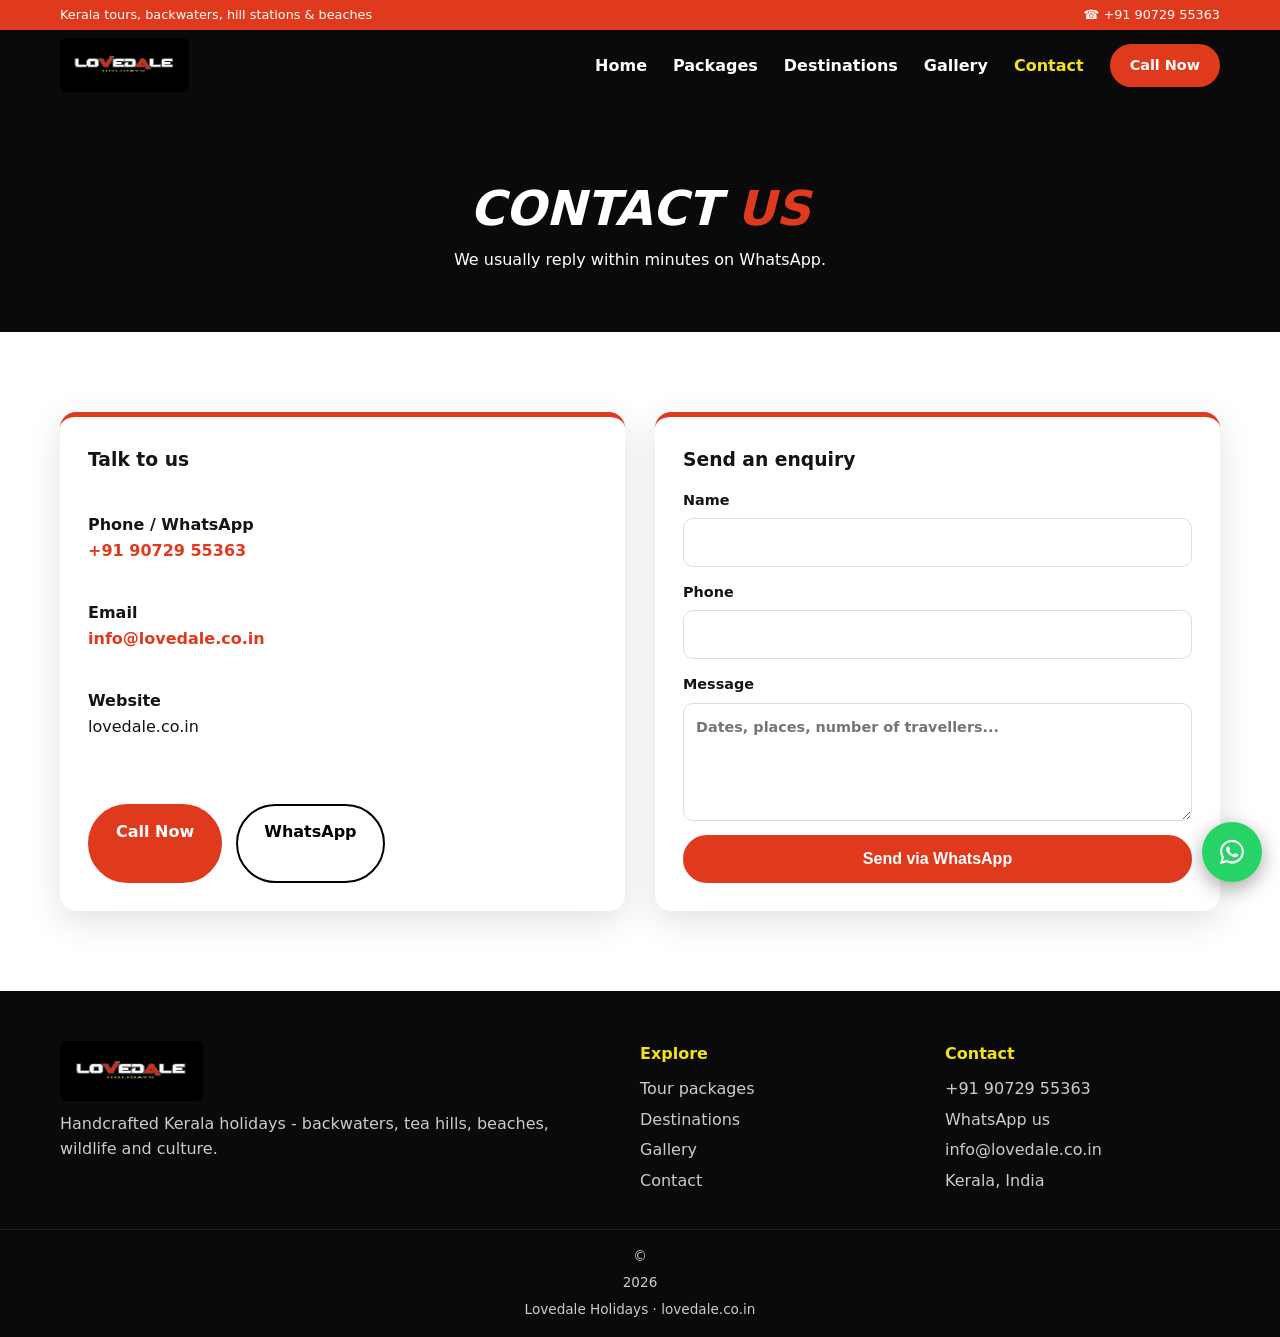
==== contact.html @ d2197902 "Initial commit: Lovedale Holidays website" ====
<!doctype html>
<html lang="en">
<head>
<meta charset="utf-8">
<meta name="viewport" content="width=device-width,initial-scale=1">
<title>Contact | Lovedale Holidays</title>
<link rel="icon" href="assets/logo.jpeg">
<link rel="stylesheet" href="css/style.css">
</head>
<body class="inner">
<section class="page-head"><div class="wrap"><h1>Contact <span class="red">Us</span></h1><p>We usually reply within minutes on WhatsApp.</p></div></section>
<section class="section wrap contact-grid">
  <div class="card">
    <h3>Talk to us</h3>
    <p><b>Phone / WhatsApp</b><br><a data-phone="text" href="#">+91 90729 55363</a></p>
    <p><b>Email</b><br><a data-email href="#">email</a></p>
    <p><b>Website</b><br>lovedale.co.in</p>
    <div class="cta"><a class="btn" data-phone href="#">Call Now</a><a class="btn btn-ghost-dark" data-wa href="#">WhatsApp</a></div>
  </div>
  <form class="card" id="contactForm">
    <h3>Send an enquiry</h3>
    <label>Name<input name="name" required></label>
    <label>Phone<input name="phone" type="tel" required></label>
    <label>Message<textarea name="msg" rows="4" placeholder="Dates, places, number of travellers..."></textarea></label>
    <button class="btn" type="submit">Send via WhatsApp</button>
  </form>
</section>
<script src="js/site-config.js"></script>
<script src="js/layout.js"></script>
<script>
document.getElementById("contactForm").addEventListener("submit", e => {
  e.preventDefault(); const f = new FormData(e.target);
  const m = `Hello Lovedale Holidays,\nName: ${f.get("name")}\nPhone: ${f.get("phone")}\n${f.get("msg")}`;
  window.open(`https://wa.me/${SITE.whatsapp}?text=${encodeURIComponent(m)}`, "_blank");
});
</script>
</body>
</html>
---- css/style.css ----
/* Lovedale Holidays - theme from logo: black, white, red, yellow */
:root{--black:#0a0a0a;--ink:#141414;--red:#e03a1e;--red2:#b82a12;--yellow:#f4e11b;--white:#fff;--grey:#f4f3f0;--muted:#6b6b6b;--r:16px}
*{box-sizing:border-box;margin:0}
html{scroll-behavior:smooth}
body{font-family:system-ui,-apple-system,"Segoe UI",Roboto,sans-serif;color:var(--ink);background:#fff;line-height:1.6}
img{max-width:100%;display:block}
a{color:inherit;text-decoration:none}
.wrap{max-width:1200px;margin:auto;padding:0 20px}
.red{color:var(--red)}.yellow{color:var(--yellow)}

/* buttons */
.btn{display:inline-block;background:var(--red);color:#fff;padding:13px 26px;border-radius:999px;font-weight:700;border:2px solid var(--red);cursor:pointer;font-size:1rem;transition:.25s}
.btn:hover{background:var(--yellow);border-color:var(--yellow);color:#000;transform:translateY(-2px)}
.btn-sm{padding:8px 18px;font-size:.9rem}
.btn-ghost{background:transparent;border-color:#fff}
.btn-ghost-dark{background:transparent;color:#000;border-color:#000}

/* header */
.site-header{position:fixed;inset:0 0 auto 0;z-index:50;background:rgba(0,0,0,.35);backdrop-filter:blur(6px);transition:.3s}
.site-header.scrolled,.inner .site-header{background:var(--black)}
.topbar{background:var(--red);color:#fff;font-size:.8rem}
.topbar .wrap{display:flex;justify-content:space-between;padding:5px 20px;gap:10px}
.nav{display:flex;align-items:center;justify-content:space-between;height:70px}
.brand img{height:54px;width:auto;border-radius:6px}
.links{display:flex;align-items:center;gap:26px;color:#fff;font-weight:600}
.links a:not(.btn):hover,.links a.active{color:var(--yellow)}
.burger{display:none;background:none;border:0;color:#fff;font-size:1.8rem}

/* hero */
.hero{position:relative;min-height:100vh;display:flex;align-items:center;color:#fff;overflow:hidden;background:#000}
.slides,.slide{position:absolute;inset:0}
.slide{opacity:0;transition:opacity 1.6s}
.slide.on{opacity:1}
.slide img{width:100%;height:100%;object-fit:cover;animation:zoom 12s linear infinite alternate}
@keyframes zoom{to{transform:scale(1.12)}}
.hero-shade{position:absolute;inset:0;background:linear-gradient(90deg,rgba(0,0,0,.85),rgba(0,0,0,.2))}
.hero-copy{position:relative;padding-top:120px}
.eyebrow{letter-spacing:.35em;text-transform:uppercase;color:var(--yellow);font-weight:700;font-size:.85rem}
.hero h1{font-size:clamp(2.2rem,6vw,4.6rem);line-height:1.05;margin:14px 0;max-width:800px;font-weight:900;text-transform:uppercase;font-style:italic}
.lead{max-width:560px;font-size:1.15rem;opacity:.92}
.cta{display:flex;gap:14px;margin-top:28px;flex-wrap:wrap}
.scroll{position:absolute;bottom:20px;left:50%;font-size:2.4rem;color:#fff;animation:bob 1.6s infinite}
@keyframes bob{50%{transform:translateY(8px)}}

/* stats */
.stats{display:grid;grid-template-columns:repeat(4,1fr);gap:16px;margin-top:-50px;position:relative;z-index:5}
.stats div{background:#fff;border-radius:var(--r);padding:22px;text-align:center;box-shadow:0 10px 30px rgba(0,0,0,.15);border-bottom:4px solid var(--red)}
.stats strong{display:block;font-size:2rem;color:var(--red)}
.stats span{color:var(--muted);font-size:.9rem}

/* sections */
.section{padding:80px 20px}
.section.wrap{padding-left:20px;padding-right:20px}
.section.dark{background:var(--black);color:#fff}
.title{font-size:clamp(1.8rem,4vw,2.8rem);text-align:center;font-weight:900;text-transform:uppercase;font-style:italic}
.title.left{text-align:left}
.sub{text-align:center;color:var(--muted);margin:8px 0 30px}
.sub.light{color:#bbb}

/* filters */
.filters{display:flex;gap:10px;flex-wrap:wrap;justify-content:center;margin-bottom:34px}
.chip{border:2px solid var(--black);background:#fff;padding:8px 18px;border-radius:999px;font-weight:700;text-transform:capitalize;cursor:pointer;transition:.2s}
.chip.on,.chip:hover{background:var(--red);border-color:var(--red);color:#fff}

/* packages */
.pkg-grid{display:grid;grid-template-columns:repeat(auto-fill,minmax(270px,1fr));gap:24px}
.pkg{background:#fff;border-radius:var(--r);overflow:hidden;box-shadow:0 8px 28px rgba(0,0,0,.1);transition:.3s;animation:pop .5s both}
@keyframes pop{from{opacity:0;transform:translateY(20px)}}
.pkg:hover{transform:translateY(-8px);box-shadow:0 18px 40px rgba(0,0,0,.2)}
.pimg{position:relative;height:200px;overflow:hidden;background:#222}
.pimg img{width:100%;height:100%;object-fit:cover;transition:.6s}
.pkg:hover .pimg img{transform:scale(1.1)}
.badge{position:absolute;top:12px;left:12px;background:var(--yellow);color:#000;font-weight:800;font-size:.8rem;padding:4px 12px;border-radius:999px}
.pbody{padding:18px}
.pbody h3{font-size:1.15rem}
.route{color:var(--muted);font-size:.85rem;margin-bottom:8px}
.pbody ul{list-style:none;padding:0;font-size:.9rem;margin-bottom:14px}
.pbody li:before{content:"✓ ";color:var(--red);font-weight:800}
.pfoot{display:flex;justify-content:space-between;align-items:center;border-top:1px solid #eee;padding-top:12px}
.pfoot strong{font-size:1.3rem;color:var(--red)}
.pfoot small{color:var(--muted)}

/* destinations & experiences */
.dest-grid{display:grid;grid-template-columns:repeat(4,1fr);grid-auto-rows:230px;gap:16px}
.dest{position:relative;border-radius:var(--r);overflow:hidden;background:#222}
.dest:nth-child(1),.dest:nth-child(6){grid-row:span 2}
.dest:nth-child(4){grid-column:span 2}
.dest img,.exp img{width:100%;height:100%;object-fit:cover;transition:.6s}
.dest:hover img,.exp:hover img{transform:scale(1.12)}
.cap{position:absolute;inset:auto 0 0 0;padding:40px 16px 14px;background:linear-gradient(transparent,rgba(0,0,0,.85));color:#fff}
.cap h3{color:var(--yellow)}
.cap p{font-size:.85rem;opacity:.9}
.exp-grid{display:grid;grid-template-columns:repeat(3,1fr);gap:20px;margin-top:30px}
.exp{position:relative;height:280px;border-radius:var(--r);overflow:hidden;background:#222}

/* gallery */
.gallery{columns:4 220px;column-gap:12px}
.gi{display:block;width:100%;margin-bottom:12px;border:0;padding:0;border-radius:12px;overflow:hidden;cursor:zoom-in;background:#222;position:relative}
.gi img{width:100%;transition:.5s}
.gi:hover img{transform:scale(1.08);filter:brightness(1.1)}

/* image fallback when remote photo is missing */
.no-img{background:linear-gradient(135deg,var(--red2),var(--black) 70%);display:flex;align-items:center;justify-content:center;min-height:160px}
.no-img:before{content:attr(data-label);color:var(--yellow);font-weight:800;text-align:center;padding:12px}
.img-fallback{display:none}

/* lightbox */
.lightbox{position:fixed;inset:0;background:rgba(0,0,0,.92);z-index:100;display:none;align-items:center;justify-content:center;gap:10px;color:#fff}
.lightbox.open{display:flex}
.lightbox figure{max-width:80vw;text-align:center}
.lightbox img{max-height:78vh;border-radius:10px;margin:auto}
.lightbox button{background:none;border:0;color:#fff;font-size:3rem;cursor:pointer;padding:0 14px}
#lbClose{position:absolute;top:10px;right:20px}

/* plan form */
.plan{display:grid;grid-template-columns:1fr 1fr;gap:40px;align-items:center}
.callout{margin-top:20px;font-size:1.2rem;font-weight:700}
.callout a{color:var(--red)}
.card{background:#fff;border-radius:var(--r);padding:28px;box-shadow:0 10px 35px rgba(0,0,0,.12);display:grid;gap:14px;border-top:5px solid var(--red)}
label{display:grid;gap:6px;font-weight:600;font-size:.9rem}
input,select,textarea{padding:12px;border:1.5px solid #ddd;border-radius:10px;font:inherit}
input:focus,select:focus,textarea:focus{outline:0;border-color:var(--red)}
input[type=range]{padding:0;accent-color:var(--red)}
.row{display:grid;grid-template-columns:1fr 1fr;gap:12px}

/* reviews */
.reviews{display:grid;grid-template-columns:repeat(3,1fr);gap:20px;margin-top:30px}
blockquote{background:var(--grey);padding:26px;border-radius:var(--r);border-left:5px solid var(--yellow)}
blockquote footer{margin-top:12px;font-weight:700;color:var(--red)}

/* footer */
.site-footer{background:var(--black);color:#ccc;padding-top:50px}
.site-footer .grid{display:grid;grid-template-columns:2fr 1fr 1fr;gap:30px}
.site-footer h4{color:var(--yellow);margin-bottom:10px}
.site-footer a,.site-footer span{display:block;margin:5px 0}
.site-footer a:hover{color:var(--red)}
.flogo{height:60px;margin-bottom:10px;border-radius:6px}
.copy{text-align:center;border-top:1px solid #222;margin-top:30px;padding:16px;font-size:.85rem}

/* whatsapp float */
.wa-float{position:fixed;right:18px;bottom:18px;width:60px;height:60px;border-radius:50%;background:#25d366;display:grid;place-items:center;z-index:60;box-shadow:0 6px 20px rgba(0,0,0,.35);animation:pulse 2s infinite}
@keyframes pulse{0%{box-shadow:0 0 0 0 rgba(37,211,102,.6)}70%{box-shadow:0 0 0 18px rgba(37,211,102,0)}100%{box-shadow:0 0 0 0 rgba(37,211,102,0)}}

/* inner pages */
.page-head{background:var(--black);color:#fff;text-align:center;padding:170px 20px 60px}
.page-head h1{font-size:3rem;font-style:italic;text-transform:uppercase}
.contact-grid{display:grid;grid-template-columns:1fr 1fr;gap:30px}
.contact-grid a{color:var(--red);font-weight:700}
.contact-grid .btn{color:#fff}.contact-grid .btn-ghost-dark{color:#000}

/* reveal */
.reveal{opacity:0;transform:translateY(24px);transition:.7s var(--d,0ms)}
.reveal.in{opacity:1;transform:none}

@media(max-width:900px){
  .burger{display:block}
  .links{position:absolute;top:100%;left:0;right:0;background:var(--black);flex-direction:column;padding:20px;display:none;gap:16px}
  .links.open{display:flex}
  .stats{grid-template-columns:1fr 1fr}
  .dest-grid{grid-template-columns:1fr 1fr}
  .dest:nth-child(4){grid-column:auto}
  .exp-grid,.reviews{grid-template-columns:1fr}
  .plan,.contact-grid,.site-footer .grid{grid-template-columns:1fr}
  .topbar span{display:none}
}
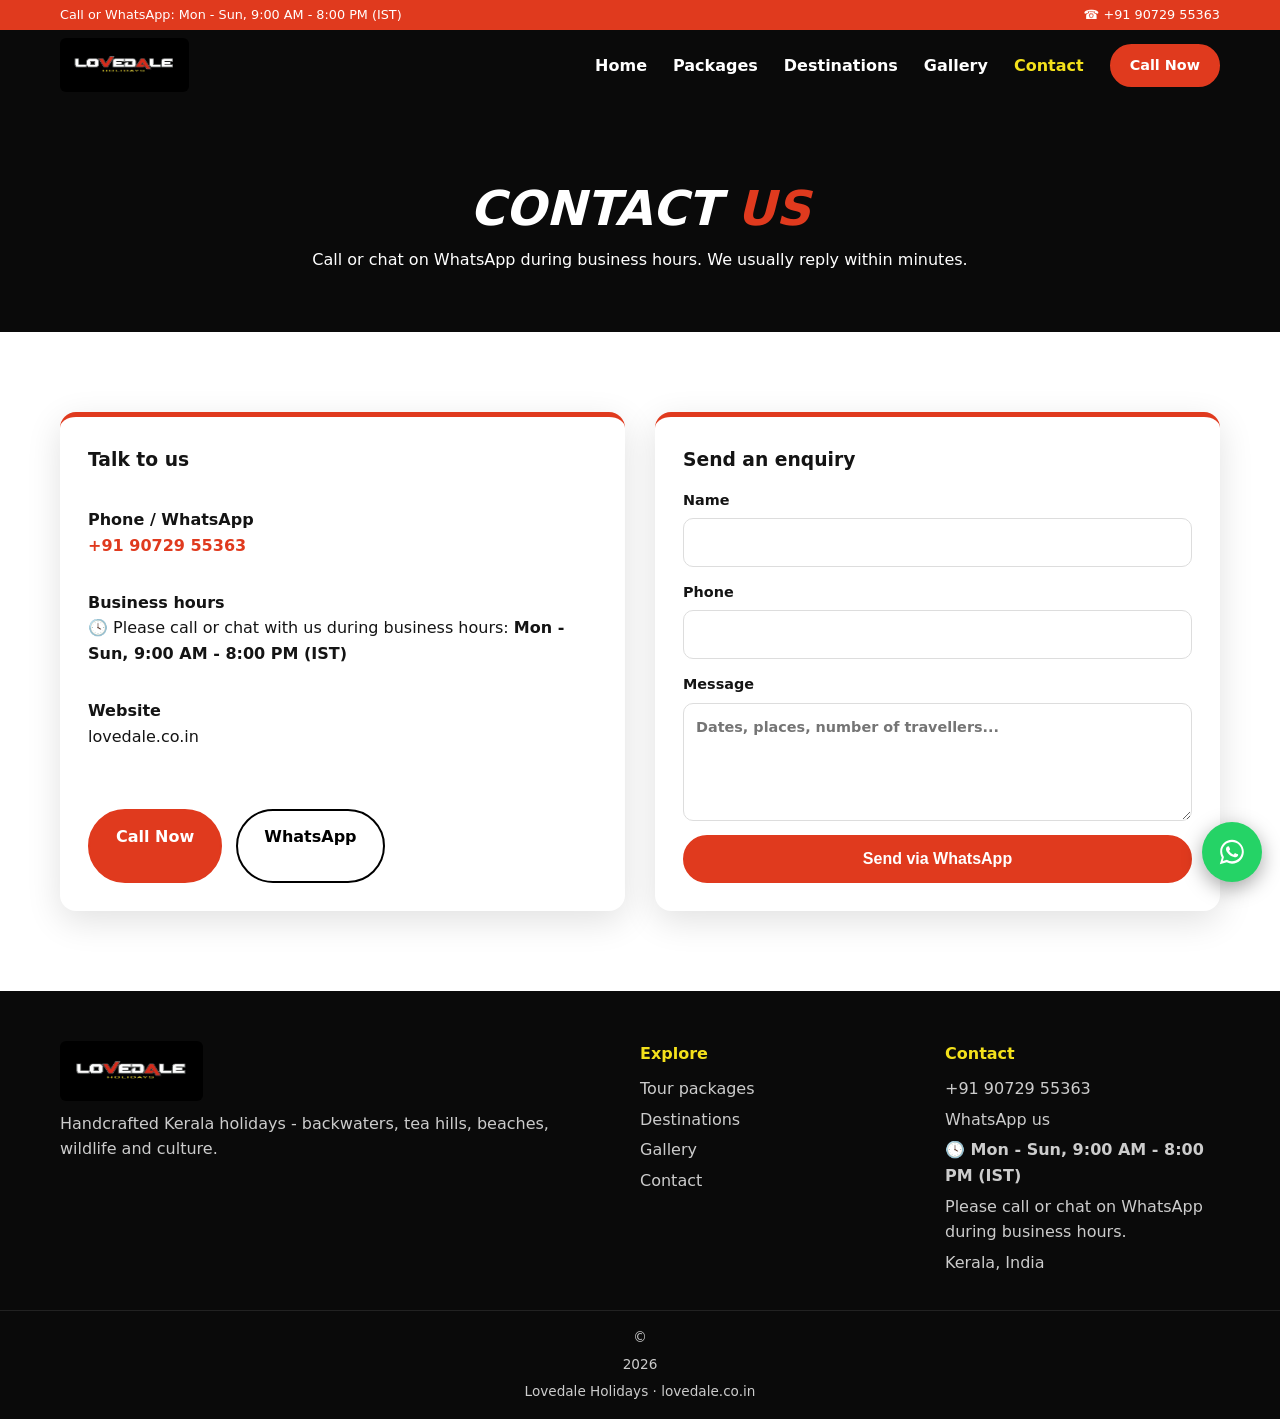
==== commit 0aeee850: "Site update" ====
--- a/contact.html
+++ b/contact.html
@@ -8,12 +8,12 @@
 <link rel="stylesheet" href="css/style.css">
 </head>
 <body class="inner">
-<section class="page-head"><div class="wrap"><h1>Contact <span class="red">Us</span></h1><p>We usually reply within minutes on WhatsApp.</p></div></section>
+<section class="page-head"><div class="wrap"><h1>Contact <span class="red">Us</span></h1><p>Call or chat on WhatsApp during business hours. We usually reply within minutes.</p></div></section>
 <section class="section wrap contact-grid">
   <div class="card">
     <h3>Talk to us</h3>
     <p><b>Phone / WhatsApp</b><br><a data-phone="text" href="#">+91 90729 55363</a></p>
-    <p><b>Email</b><br><a data-email href="#">email</a></p>
+    <p><b>Business hours</b><br><span data-hours></span></p>
     <p><b>Website</b><br>lovedale.co.in</p>
     <div class="cta"><a class="btn" data-phone href="#">Call Now</a><a class="btn btn-ghost-dark" data-wa href="#">WhatsApp</a></div>
   </div>
--- a/css/style.css
+++ b/css/style.css
@@ -163,3 +163,34 @@
   .plan,.contact-grid,.site-footer .grid{grid-template-columns:1fr}
   .topbar span{display:none}
 }
+
+/* ---------- Package details button + page ---------- */
+.btn-details{display:block;text-align:center;margin-top:14px;background:transparent;color:#c8102e;border:2px solid #c8102e;padding:10px 14px;font-size:.92rem}
+.btn-details:hover{background:#c8102e;color:#fff}
+.pkg-hero{position:relative;min-height:62vh;display:flex;align-items:flex-end;color:#fff;overflow:hidden;background:linear-gradient(135deg,#0b5d3b,#c8102e)}
+.pkg-hero .pkg-hero-img{position:absolute;inset:0;width:100%;height:100%;object-fit:cover}
+.pkg-hero .hero-shade{position:absolute;inset:0;background:linear-gradient(to top,rgba(0,0,0,.75),rgba(0,0,0,.15))}
+.pkg-hero-copy{position:relative;padding:120px 20px 40px}
+.pkg-hero-copy h1{font-size:clamp(2rem,5vw,3.4rem);margin:.3em 0}
+.pkg-hero-copy .back{color:#ffd23f;text-decoration:none;font-weight:600}
+.pkg-detail{display:grid;grid-template-columns:1fr 340px;gap:40px;align-items:start}
+.lead-dark{font-size:1.15rem;line-height:1.7;color:#333}
+.timeline{list-style:none;padding:0;margin:20px 0;border-left:3px solid #ffd23f}
+.timeline li{position:relative;padding:0 0 26px 28px}
+.timeline li::before{content:"";position:absolute;left:-10px;top:4px;width:17px;height:17px;border-radius:50%;background:#c8102e;border:3px solid #fff;box-shadow:0 0 0 2px #c8102e}
+.timeline .day{display:inline-block;background:#0b5d3b;color:#fff;font-size:.78rem;font-weight:700;padding:3px 10px;border-radius:20px;text-transform:uppercase;letter-spacing:.05em}
+.timeline h3{margin:8px 0 4px}
+.timeline p{margin:0;color:#555;line-height:1.6}
+.pkg-side{position:sticky;top:100px;display:flex;flex-direction:column;gap:10px}
+.pkg-side .price strong{font-size:2rem;color:#c8102e}
+.pkg-side h3{margin:10px 0 0;font-size:1rem}
+.pkg-side ul{margin:0;padding:0;list-style:none}
+.pkg-side li{padding:4px 0 4px 24px;position:relative}
+.tick li::before{content:"\2713";position:absolute;left:0;color:#0b5d3b;font-weight:700}
+.cross li::before{content:"\2715";position:absolute;left:0;color:#c8102e}
+.pkg-side .btn{text-align:center}
+.pkg-side .note{font-size:.85rem;color:#666}
+@media (max-width:860px){.pkg-detail{grid-template-columns:1fr}.pkg-side{position:static}}
+
+.hours-note{background:#fff6d6;border-left:4px solid #ffd23f;padding:10px 14px;border-radius:8px;color:#333}
+.site-footer .hours{font-weight:600}
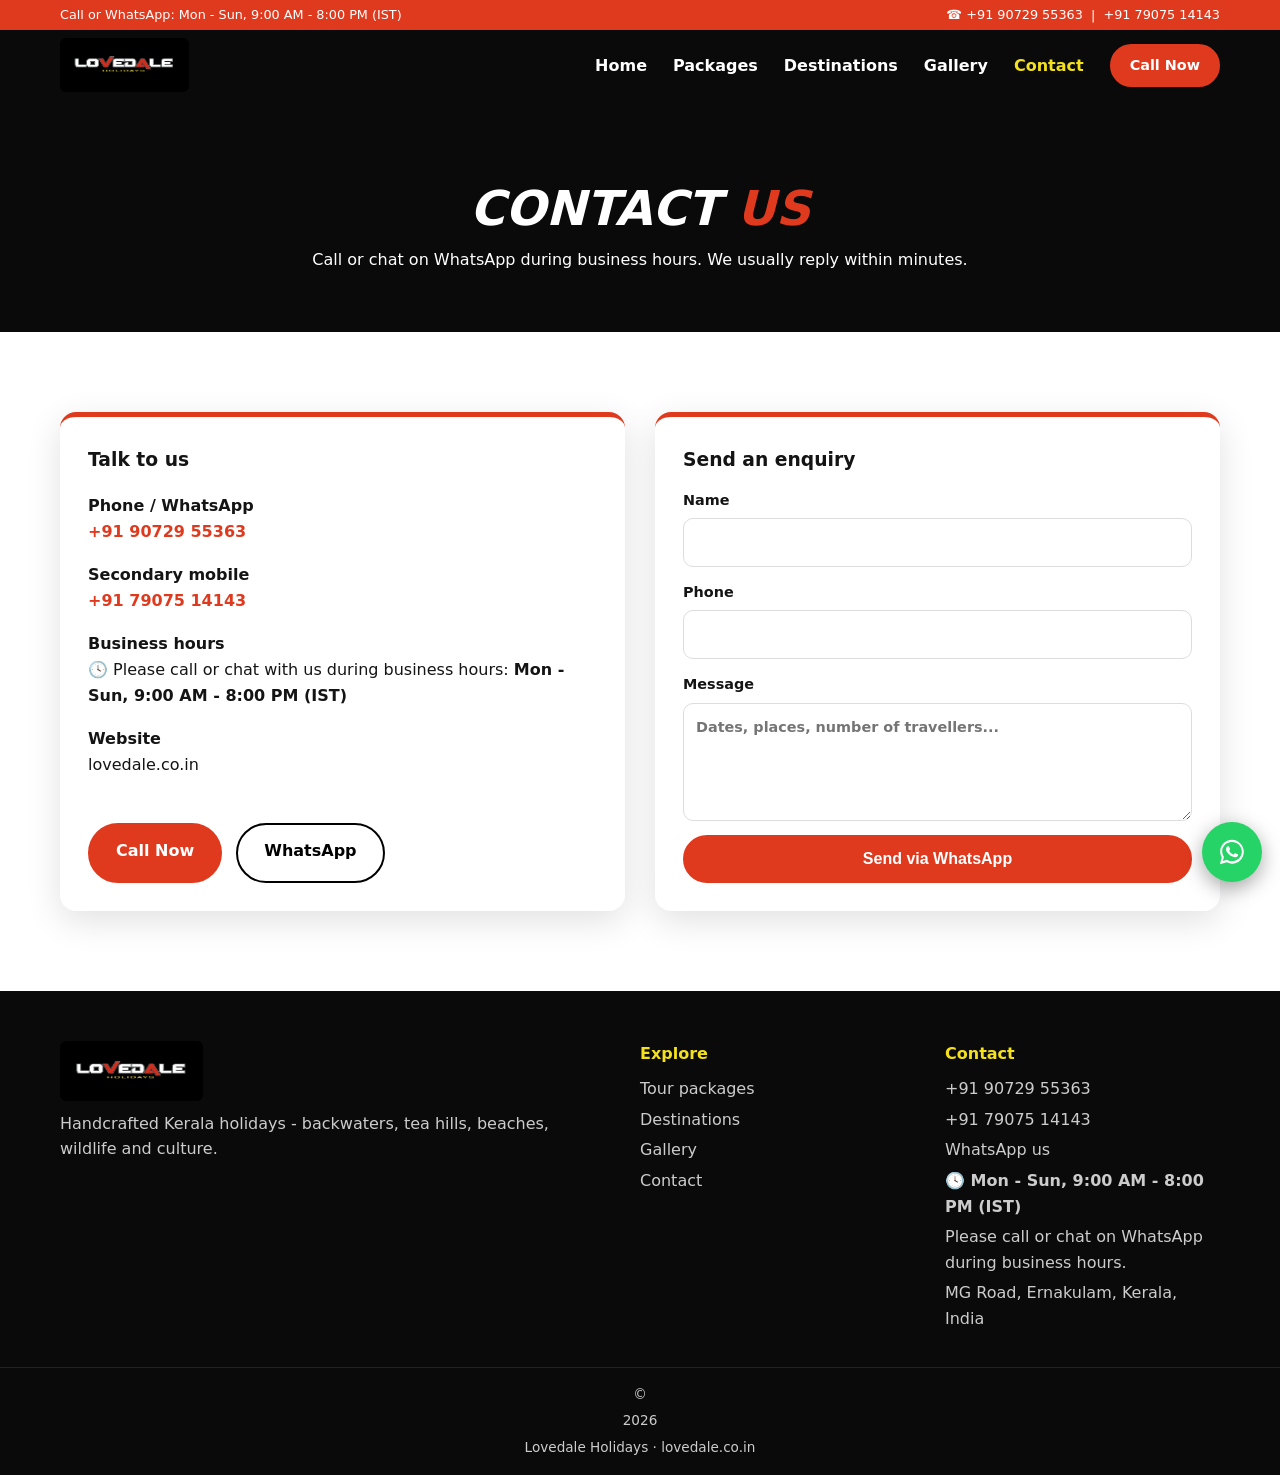
==== commit 2f1f73d3: "Add 10 HD Kerala photos to landing page slideshow , Add left-side dark shade to hero photos; update " ====
--- a/contact.html
+++ b/contact.html
@@ -13,6 +13,7 @@
   <div class="card">
     <h3>Talk to us</h3>
     <p><b>Phone / WhatsApp</b><br><a data-phone="text" href="#">+91 90729 55363</a></p>
+    <p><b>Secondary mobile</b><br><a href="tel:+917907514143">+91 79075 14143</a></p>
     <p><b>Business hours</b><br><span data-hours></span></p>
     <p><b>Website</b><br>lovedale.co.in</p>
     <div class="cta"><a class="btn" data-phone href="#">Call Now</a><a class="btn btn-ghost-dark" data-wa href="#">WhatsApp</a></div>
--- a/css/style.css
+++ b/css/style.css
@@ -33,7 +33,7 @@
 .slide.on{opacity:1}
 .slide img{width:100%;height:100%;object-fit:cover;animation:zoom 12s linear infinite alternate}
 @keyframes zoom{to{transform:scale(1.12)}}
-.hero-shade{position:absolute;inset:0;background:linear-gradient(90deg,rgba(0,0,0,.85),rgba(0,0,0,.2))}
+.hero-shade{position:absolute;inset:0;background:linear-gradient(to right,rgba(0,0,0,.55) 0%,rgba(0,0,0,.25) 40%,transparent 70%)}
 .hero-copy{position:relative;padding-top:120px}
 .eyebrow{letter-spacing:.35em;text-transform:uppercase;color:var(--yellow);font-weight:700;font-size:.85rem}
 .hero h1{font-size:clamp(2.2rem,6vw,4.6rem);line-height:1.05;margin:14px 0;max-width:800px;font-weight:900;text-transform:uppercase;font-style:italic}
@@ -194,3 +194,32 @@
 
 .hours-note{background:#fff6d6;border-left:4px solid #ffd23f;padding:10px 14px;border-radius:8px;color:#333}
 .site-footer .hours{font-weight:600}
+
+/* keep hero text readable without the dark overlay */
+.hero h1,.hero p,.hero .eyebrow{text-shadow:0 2px 12px rgba(0,0,0,.6)}
+
+/* destination cards as links + detail page */
+a.dest{display:block;color:inherit;text-decoration:none;cursor:pointer}
+.dest .more{display:inline-block;margin-top:6px;font-size:.8rem;font-weight:700;color:var(--yellow)}
+.dhero{position:relative;height:70vh;min-height:420px;overflow:hidden;color:#fff;display:flex;align-items:flex-end}
+.dhero>img{position:absolute;inset:0;width:100%;height:100%;object-fit:cover}
+.dhero .hero-copy{position:relative;z-index:2;padding-bottom:60px}
+.dhero .eyebrow a{color:var(--yellow);text-decoration:none}
+.dbody{display:grid;grid-template-columns:2fr 1fr;gap:40px;align-items:start}
+.dp{font-size:1.05rem;line-height:1.75;color:#333;margin:0 0 16px}
+.dh3{margin:28px 0 12px}
+.dhigh{list-style:none;padding:0;display:grid;grid-template-columns:1fr 1fr;gap:10px}
+.dhigh li{background:var(--grey);border-left:4px solid var(--red);padding:10px 14px;border-radius:8px}
+.dfacts{position:sticky;top:110px}
+.dfacts dt{font-weight:700;color:var(--red);margin-top:12px}
+.dfacts dd{margin:2px 0 0;color:#333}
+.dfacts .btn{display:block;text-align:center;margin-top:14px}
+.dgal .gi{position:relative}
+.dgal .no-img{display:none}
+.gcap{position:absolute;left:0;right:0;bottom:0;padding:8px 10px;font-size:.78rem;color:#fff;background:linear-gradient(transparent,rgba(0,0,0,.75));text-align:left}
+.dother{display:grid;grid-template-columns:repeat(auto-fill,minmax(160px,1fr));gap:14px}
+.dmini{position:relative;height:120px;border-radius:var(--r);overflow:hidden;color:#fff;text-decoration:none;background:#222}
+.dmini img{width:100%;height:100%;object-fit:cover;transition:.5s}
+.dmini:hover img{transform:scale(1.1)}
+.dmini span{position:absolute;left:12px;bottom:10px;font-weight:700;text-shadow:0 1px 4px #000}
+@media(max-width:800px){.dbody{grid-template-columns:1fr}.dhigh{grid-template-columns:1fr}.dfacts{position:static}}
